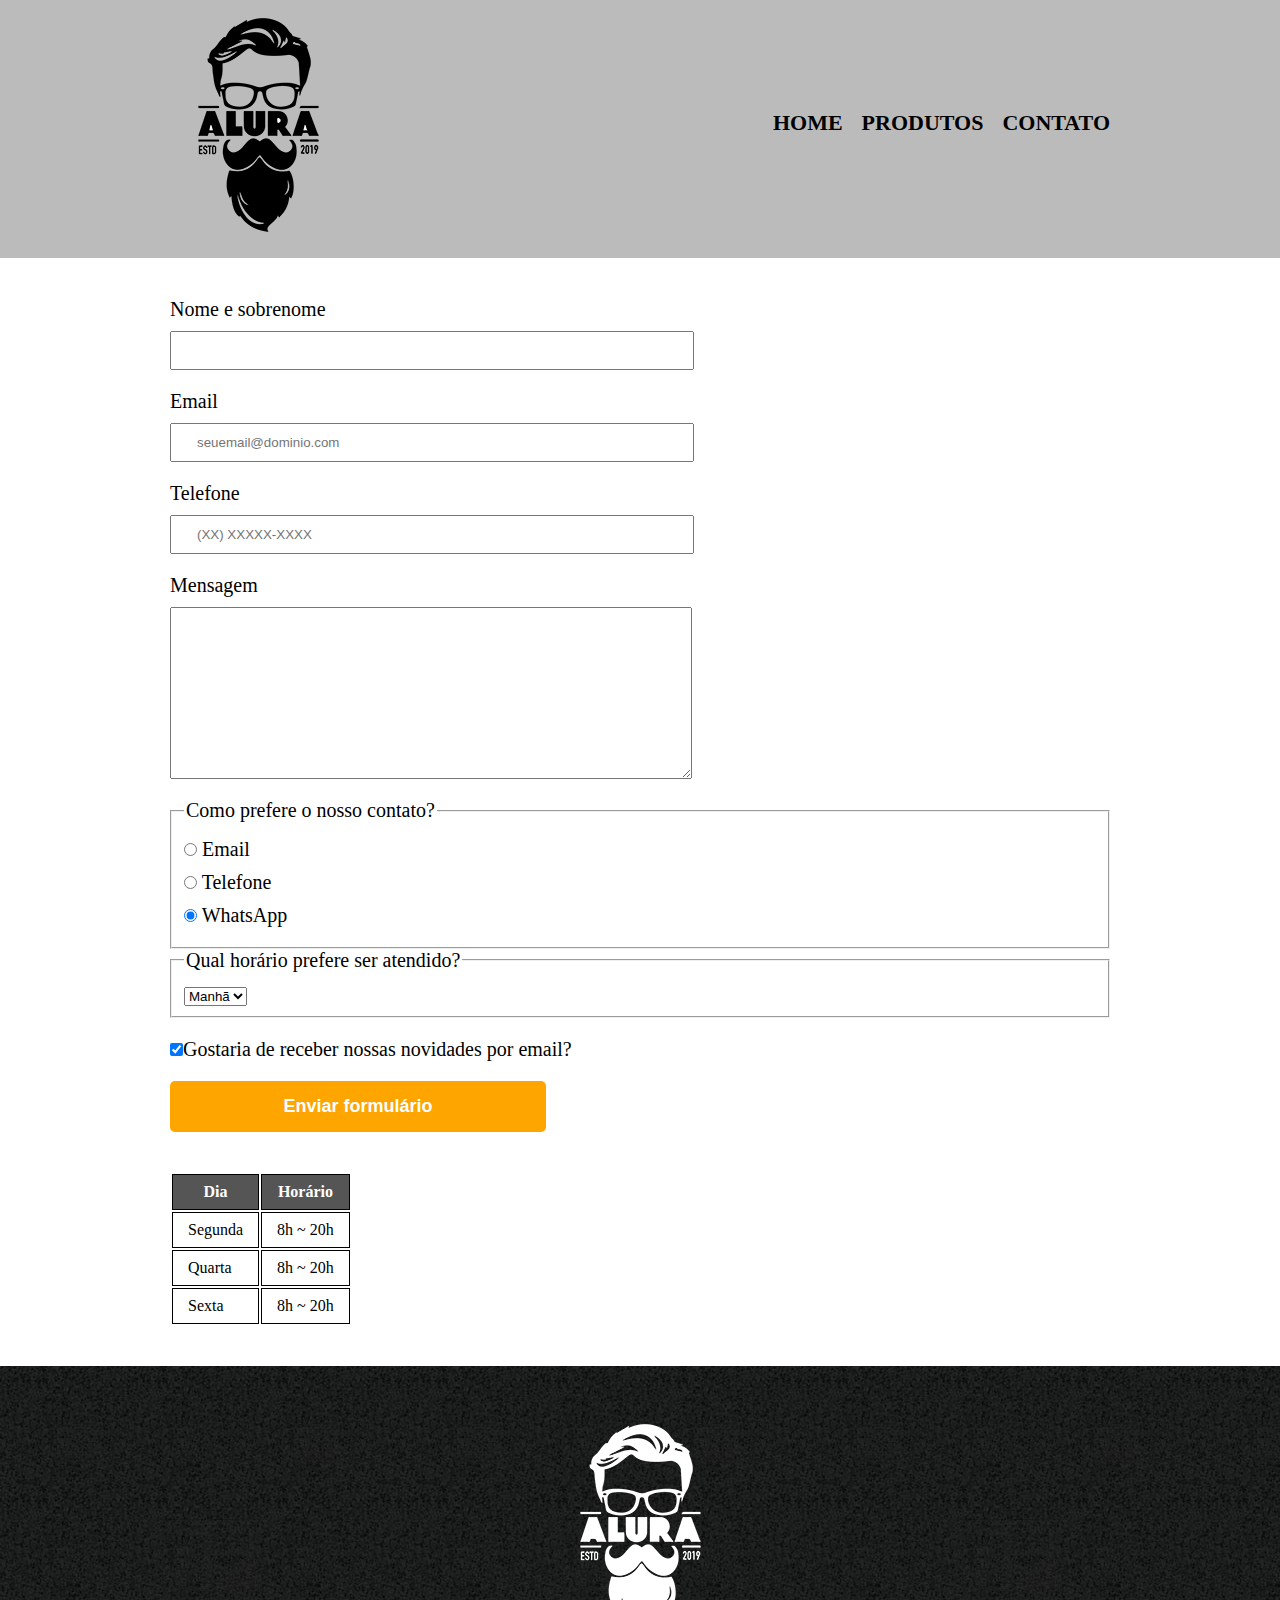
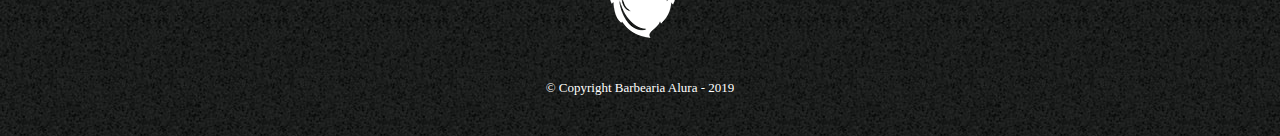
==== pages/contato.html @ 74db91d8 "Create contato.html" ====
<!DOCTYPE html>
<html>
	<head>
		<meta charset="UTF-8">
		<title>Contato - Barbearia Alura</title>
		<link rel="stylesheet" href="../pages/contato.css">
	</head>
	<body>
		<header>
			<div class="caixa">
				<h1><img src="../assets/logo.png" alt="Logo da Barbearia Alura"></h1>
				<nav>
					<ul>
						<li><a href="../index.html">Home</a></li>
                        <li><a href="../pages/produtos.html">Produtos</a></li>
                        <li><a href="../pages/contato.html">Contato</a></li>
					</ul>
				</nav>
			</div>
		</header>
		<main>
			<form>
				<label for="nomesobrenome">Nome e sobrenome</label>
				<input type="text" id="nomesobrenome" class="input-padrao" required>

				<label for="email">Email</label>
				<input type="email" id="email" class="input-padrao" required placeholder="seuemail@dominio.com">

				<label for="telefone">Telefone</label>
				<input type="tel" id="telefone" class="input-padrao" required placeholder="(XX) XXXXX-XXXX">

				<label for="mensagem">Mensagem</label>
				<textarea cols="70" rows="10" id="mensagem" class="input-padrao" required></textarea>

				<fieldset>
					<legend>Como prefere o nosso contato?</legend>
					<label for="radio-email"><input type="radio" name="contato" value="email" id="radio-email"> Email</label>
					
					<label for="radio-telefone"><input type="radio" name="contato" value="telefone" id="radio-telefone"> Telefone</label>
					
					<label for="radio-whatsapp"><input type="radio" name="contato" value="whatsapp" id="radio-whatsapp" checked> WhatsApp</label>
				</fieldset>

				<fieldset>
					<legend>Qual horário prefere ser atendido?</legend>
					<select>
						<option>Manhã</option>
						<option>Tarde</option>
						<option>Noite</option>
					</select>
				</fieldset>

				<label class="checkbox"><input type="checkbox" checked>Gostaria de receber nossas novidades por email?</label>

				<input type="submit" value="Enviar formulário" class="enviar">
			</form>

			<table>
				<thead>
					<tr>
						<th>Dia</th>
						<th>Horário</th>
					</tr>
				</thead>
				<tbody>
					<tr>
						<td>Segunda</td>
						<td>8h ~ 20h</td>
					</tr>
					<tr>
						<td>Quarta</td>
						<td>8h ~ 20h</td>
					</tr>
					<tr>
						<td>Sexta</td>
						<td>8h ~ 20h</td>
					</tr>
				</tbody>
			</table>
		</main>

		<footer>
			<img src="../assets/logo-branco.png" alt="Logo da Barbearia Alura">
			<p class="copyright">&copy; Copyright Barbearia Alura - 2019</p>
		</footer>
	</body>
</html>
---- pages/contato.css ----
*{
    margin: 0;
}

header {
    margin: 0;
    background: #BBBBBB;
}

.caixa{
    position: relative;
    width: 940px;
    margin: 0 auto;
}

nav {
    position: absolute;
    top: 110px;
    right: 0;  
}

nav li {
    display: inline;
    margin: 0 0 0 15px;
}

nav a {
    text-transform: uppercase;
    color: #000000;
    font-weight: bold;
    font-size: 22px;
    text-decoration: none;
}

nav a:hover {
    color: #C78C19;
    text-decoration: underline;
}

#banner {
    width: 100%;
}

.principal{
    background: #CCCCCC;
    padding: 30px;
}

.titulo-principal {
    padding-left: 20px;
}

.titulo-centralizado {
    text-align: center;
    margin: 20px;
}

p {
    text-align: center;
}

#missao {
    font-size: 20px;
    margin: 20px;
}

em strong {
    color: #FF0000;
}

.itens {
    font-style: italic;
}

.beneficios {
    background: #FFFFFF;
    padding: 20px;
}

.servicos{
    display: inline-block;
    vertical-align: top;
    width: 20%;
    margin-right: 15%;
}

.imagembeneficios {
    width: 50%;
}

footer {
    text-align: center;
    background: url("../assets/bg.jpg");
    padding: 40px 0;
}

.copyright {
    color: #FFFFFF;
    font-size: 13px;
    margin: 20px 0 0;
}

main {
	width: 940px;
	margin: 0 auto;
}

form {
	margin: 40px 0;
}

form label, form legend {
	display:block;
	font-size: 20px;
	margin: 0 0 10px;
}

.input-padrao {
	display: block;
	margin: 0 0 20px;
	padding: 10px 25px;
	width: 50%;
}

.checkbox {
	margin: 20px 0;
}

.enviar {
	width:40%;
	padding: 15px 0;
	background: orange;
	color: white;
	font-weight: bold;
	font-size: 18px;
	border: none;
	border-radius: 5px;
	transition: 1s all;
	cursor: pointer;
}

.enviar:hover {
	background: darkorange;
	transform: scale(1.2);
}

table {
	margin: 20px 0 40px;
}

thead {
	background: #555555;
	color: white;
	font-weight: bold;
}

td, th {
	border: 1px solid #000000;
	padding: 8px 15px;
}
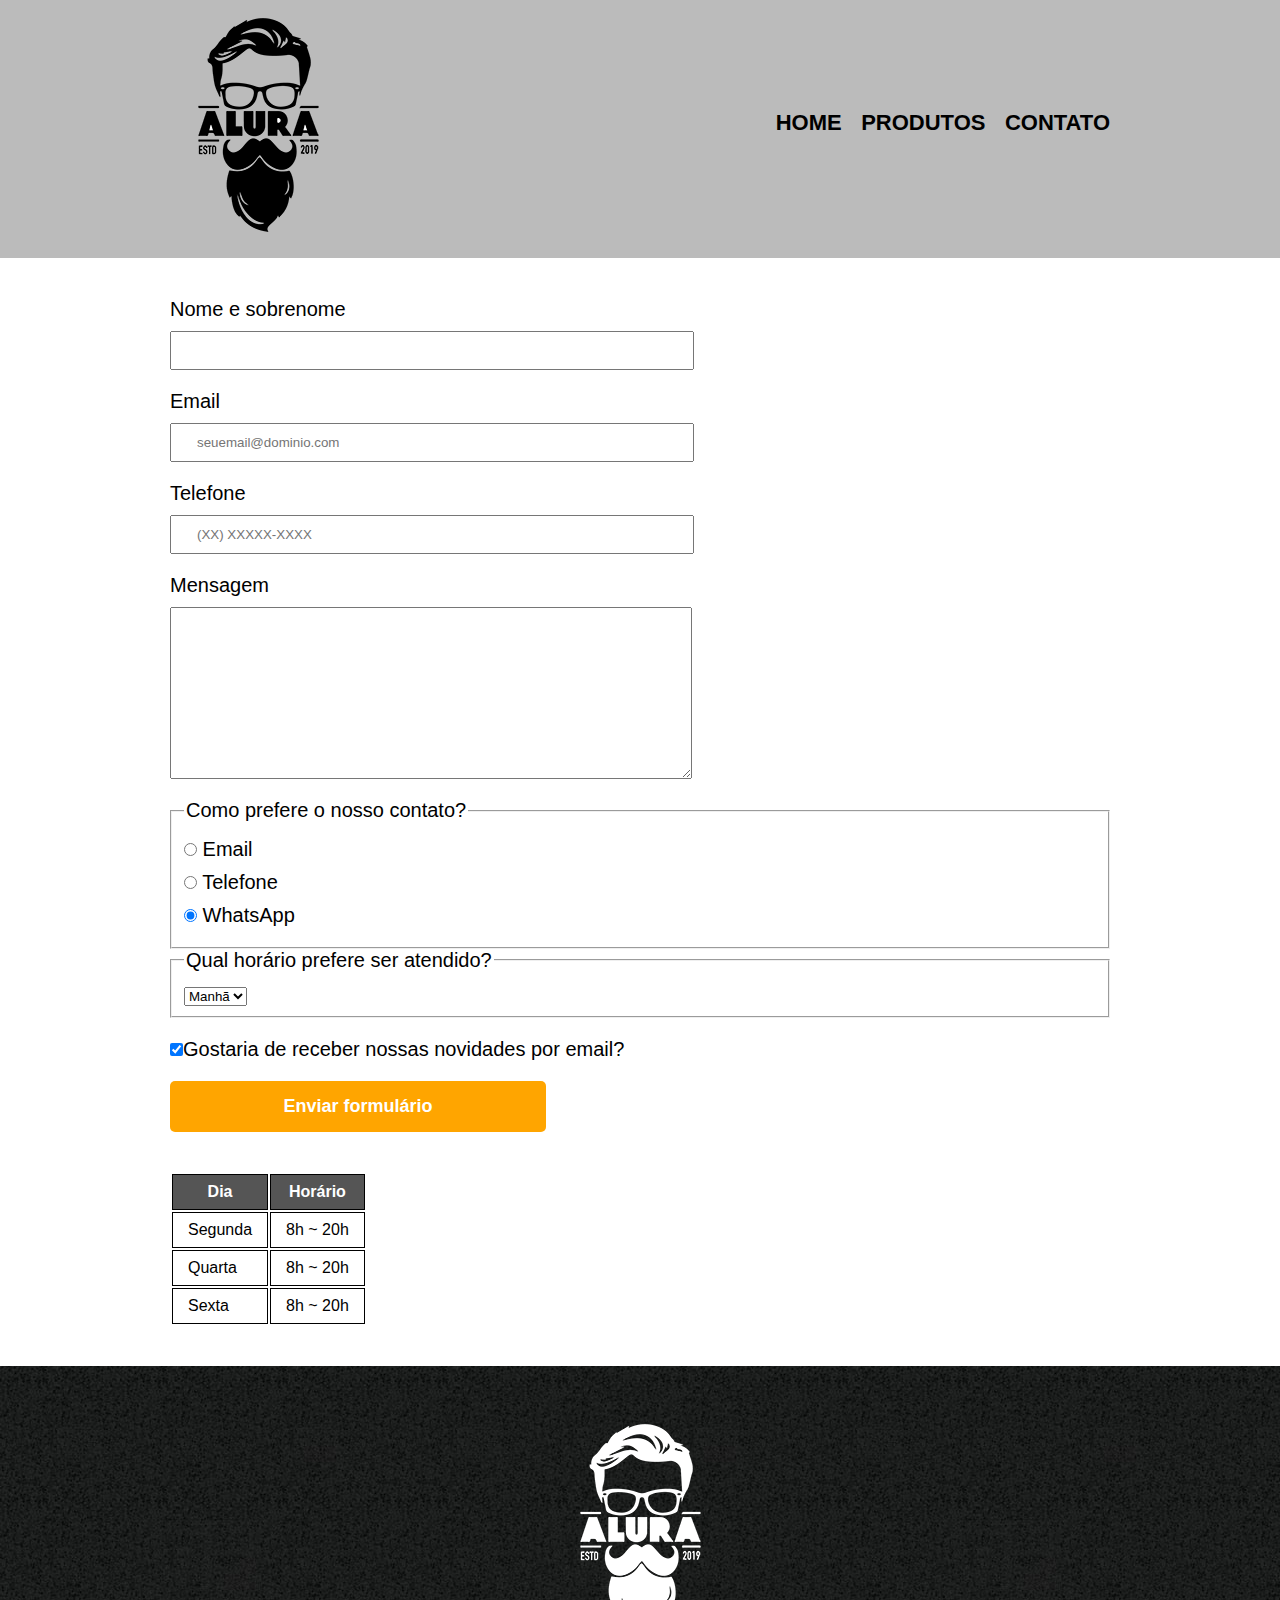
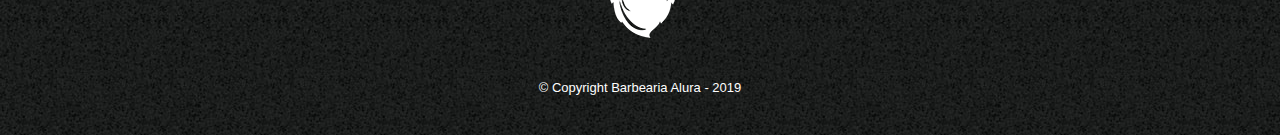
==== commit 6976f2b6: "Update contato.html" ====
--- a/pages/contato.html
+++ b/pages/contato.html
@@ -2,6 +2,7 @@
 <html>
 	<head>
 		<meta charset="UTF-8">
+		<meta name="viewport" content="width=device-width">
 		<title>Contato - Barbearia Alura</title>
 		<link rel="stylesheet" href="../pages/contato.css">
 	</head>
--- a/pages/contato.css
+++ b/pages/contato.css
@@ -1,5 +1,9 @@
 *{
     margin: 0;
+}
+
+body {
+    font-family: 'Montserrat', sans-serif;
 }
 
 header {
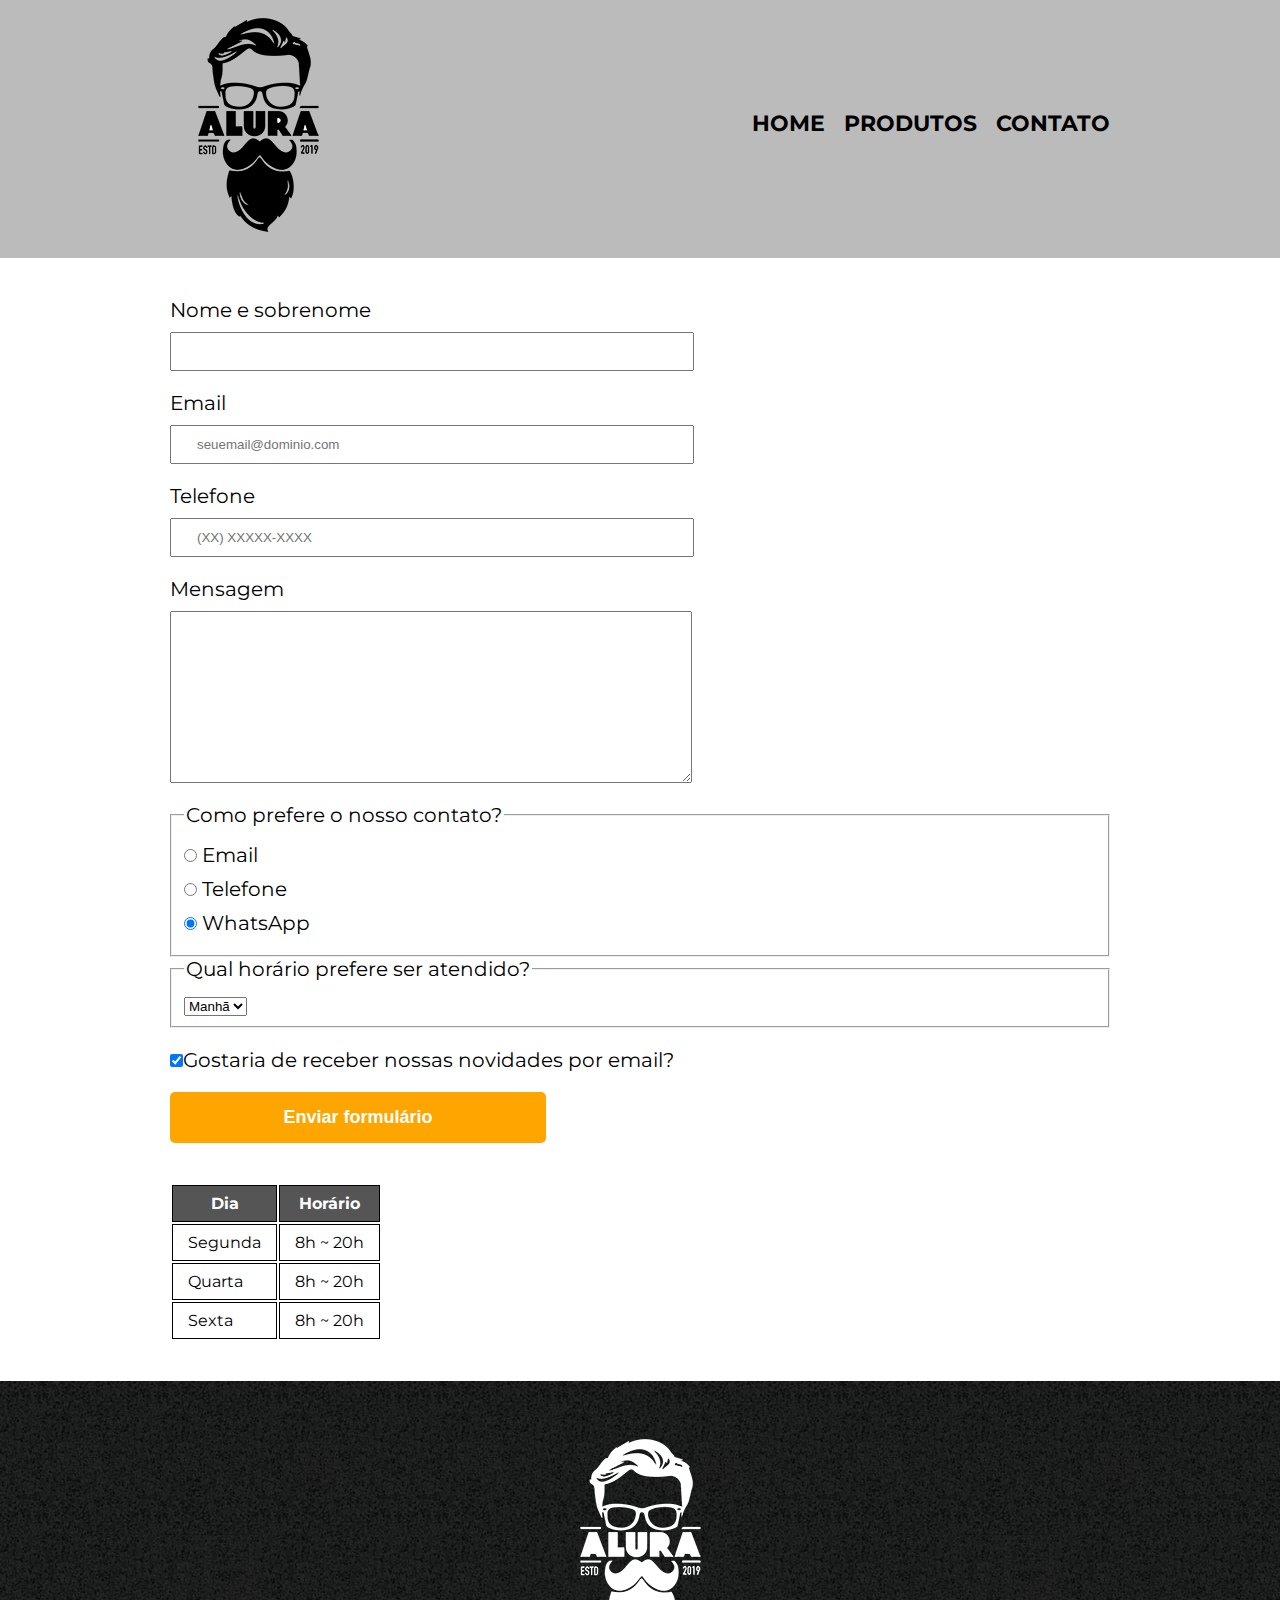
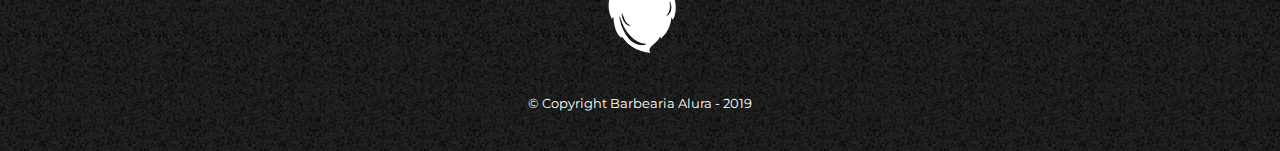
==== commit f9e7c90a: "Update contato.html" ====
--- a/pages/contato.html
+++ b/pages/contato.html
@@ -5,6 +5,9 @@
 		<meta name="viewport" content="width=device-width">
 		<title>Contato - Barbearia Alura</title>
 		<link rel="stylesheet" href="../pages/contato.css">
+        <link rel="preconnect" href="https://fonts.googleapis.com">
+        <link rel="preconnect" href="https://fonts.gstatic.com" crossorigin>
+        <link href="https://fonts.googleapis.com/css2?family=Montserrat&display=swap" rel="stylesheet">
 	</head>
 	<body>
 		<header>
